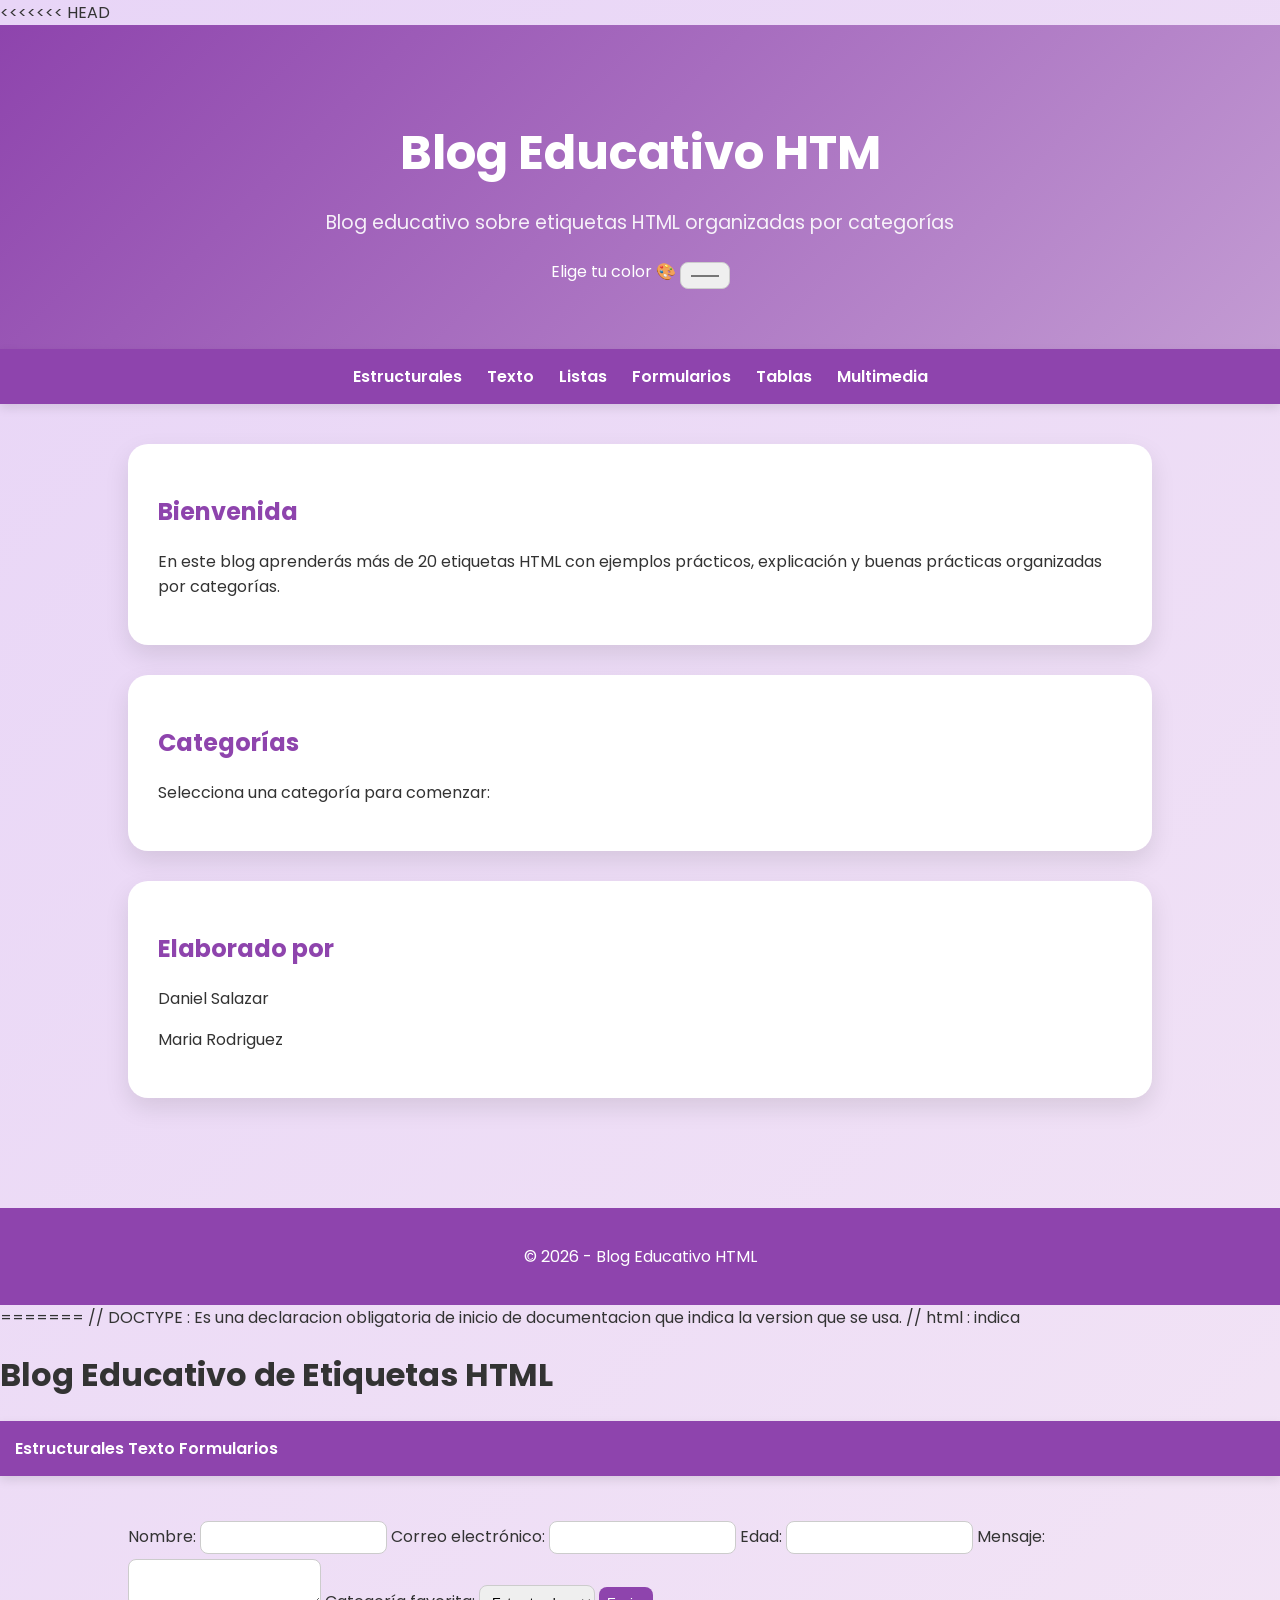
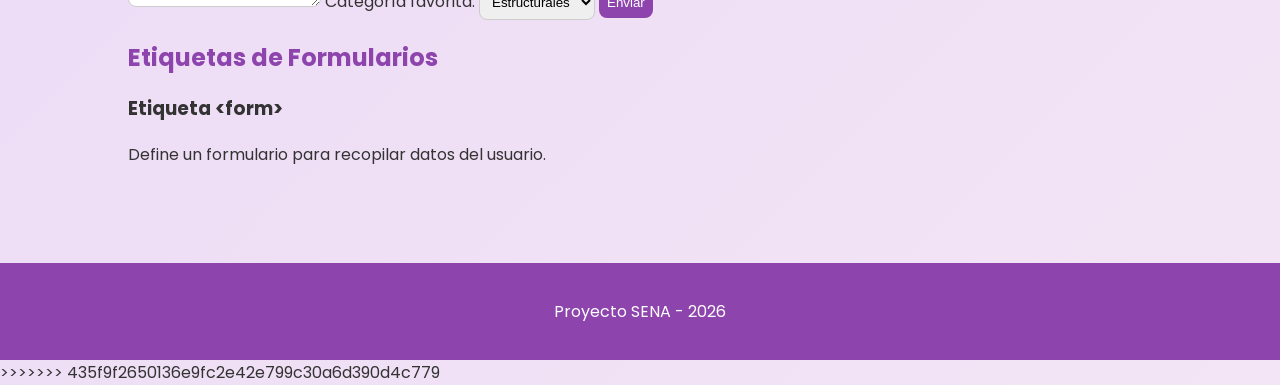
==== index.html @ 21c4c8a8 "Primer commit" ====
<<<<<<< HEAD
<!DOCTYPE html>
<html lang="es">
<head>
    <meta charset="UTF-8">
    <title>Blog Educativo HTML</title>
    <link rel="stylesheet" href="css/styles.css">
</head>
<body>

<header class="hero">
    <h1>Blog Educativo HTM</HTML></h1>
    <p>Blog educativo sobre etiquetas HTML organizadas por categorías</p>

    <!-- Selector de color -->
    <div class="color-picker">
    <label>Elige tu color 🎨</label>
    <input type="color" id="colorSelector">
</div>
</header>

<nav>
    <ul>
        <li><a href="pages/estructurales.html">Estructurales</a></li>
        <li><a href="pages/texto.html">Texto</a></li>
        <li><a href="pages/listas.html">Listas</a></li>
        <li><a href="pages/formularios.html">Formularios</a></li>
        <li><a href="pages/tablas.html">Tablas</a></li>
        <li><a href="pages/multimedia.html">Multimedia</a></li>
    </ul>
</nav>

<main>
    <section class="card">
        <h2>Bienvenida</h2>
        <p>
            En este blog aprenderás más de 20 etiquetas HTML con ejemplos prácticos,
            explicación y buenas prácticas organizadas por categorías.
        </p>
    </section>

    <section class="card">
        <h2>Categorías</h2>
        <p>Selecciona una categoría para comenzar:</p>
    </section>
    
       <section class="card">
        <h2>Elaborado por</h2>
        <p>Daniel Salazar</p>
             <p> Maria Rodriguez</p>
            </a>
    
        </p>
    </section>
</main>

<footer>
    <p>© 2026 - Blog Educativo HTML</p>
</footer>

<!-- SCRIPT PARA GUARDAR COLOR -->
<script>
const colorInput = document.getElementById("colorSelector");

// Cargar color guardado
const savedColor = localStorage.getItem("mainColor");
if (savedColor) {
    document.documentElement.style.setProperty('--main-color', savedColor);
    if(colorInput) colorInput.value = savedColor;
}

// Cambiar color
if (colorInput) {
    colorInput.addEventListener("input", function() {
        document.documentElement.style.setProperty('--main-color', this.value);
        localStorage.setItem("mainColor", this.value);
    });
}
</script>
</script>

</body>
=======
<!DOCTYPE html> // DOCTYPE : Es una declaracion obligatoria de inicio de documentacion que indica la version que se usa.
<html lang="es"> // html : indica 
<head>
    <meta charset="UTF-8">
    <title>Blog Educativo HTML</title>
    <link rel="stylesheet" href="estilos.css">
</head>
<body>

<header>
    <h1>Blog Educativo de Etiquetas HTML</h1>
</header>

<nav>
    <a href="#estructurales">Estructurales</a>
    <a href="#texto">Texto</a>
    <a href="#formularios">Formularios</a>
</nav>

<main>

    <section id="formularios">
        
        <form action="#" method="post">

    <label for="nombre">Nombre:</label>
    <input type="text" id="nombre" name="nombre" required>

    <label for="correo">Correo electrónico:</label>
    <input type="email" id="correo" name="correo" required>

    <label for="edad">Edad:</label>
    <input type="number" id="edad" name="edad">

    <label for="mensaje">Mensaje:</label>
    <textarea id="mensaje" name="mensaje"></textarea>

    <label for="categoria">Categoría favorita:</label>
    <select id="categoria" name="categoria">
        <option value="estructurales">Estructurales</option>
        <option value="texto">Texto</option>
        <option value="formularios">Formularios</option>
    </select>

    <button type="submit">Enviar</button>

</form>
        <h2>Etiquetas de Formularios</h2>

        <article>
            <h3>Etiqueta &lt;form&gt;</h3>
            <p>Define un formulario para recopilar datos del usuario.</p>
        </article>

        <!-- AQUÍ VA EL FORMULARIO -->
        
    </section>

</main>

<footer>
    <p>Proyecto SENA - 2026</p>
</footer>

</body>
>>>>>>> 435f9f2650136e9fc2e42e799c30a6d390d4c779
</html>
---- css/styles.css ----
/* FUENTE BONITA */
@import url('https://fonts.googleapis.com/css2?family=Poppins:wght@300;400;600&display=swap');

:root {
    --main-color: #8e44ad;
}

/* Transición suave en todo */
* {
    transition: all 5s ease;
}

body {
    margin: 0;
    font-family: 'Poppins', sans-serif;
    background: linear-gradient(135deg, #e8d5f7, #f3e5f5);
    color: #333;
}

/* HERO */
.hero {
    background: linear-gradient(135deg, var(--main-color), #c39bd3);
    color: white;
    text-align: center;
    padding: 60px 20px;
}

.hero h1 {
    font-size: 3rem;
    margin-bottom: 10px;
}

.hero p {
    font-size: 1.2rem;
    opacity: 0.9;
}

/* Selector de color */
.color-picker {
    margin-top: 20px;
}

/* NAV */
nav {
    background: var(--main-color);
    padding: 15px;
    box-shadow: 0 4px 10px rgba(0,0,0,0.1);
}

nav ul {
    list-style: none;
    display: flex;
    justify-content: center;
    gap: 25px;
    margin: 0;
    padding: 0;
}

nav a {
    text-decoration: none;
    color: white;
    font-weight: 600;
}

nav a:hover {
    color: #f9e79f;
    transform: scale(1.1);
}

/* MAIN */
main {
    padding: 40px 10%;
}

/* CARDS */
.card {
    background: white;
    padding: 30px;
    margin-bottom: 30px;
    border-radius: 20px;
    box-shadow: 0 10px 25px rgba(0,0,0,0.1);
}

.card:hover {
    transform: translateY(-5px);
}

/* TITULOS */
h2 {
    color: var(--main-color);
}

/* CODE */
pre {
    background: #f4f4f4;
    padding: 15px;
    border-radius: 10px;
    overflow-x: auto;
}

/* TABLAS */
table {
    width: 100%;
    border-collapse: collapse;
    margin-top: 15px;
}

th {
    background: var(--main-color);
    color: white;
}

th, td {
    padding: 10px;
    border: 1px solid #ddd;
}

/* FORMULARIO */
input, textarea, select, button {
    padding: 8px;
    border-radius: 8px;
    border: 1px solid #ccc;
    margin-top: 5px;
}

button {
    background: var(--main-color);
    color: white;
    border: none;
    cursor: pointer;
}

button:hover {
    opacity: 0.8;
}

/* FOOTER */
footer {
    text-align: center;
    padding: 20px;
    background: var(--main-color);
    color: white;
    margin-top: 40px;
}
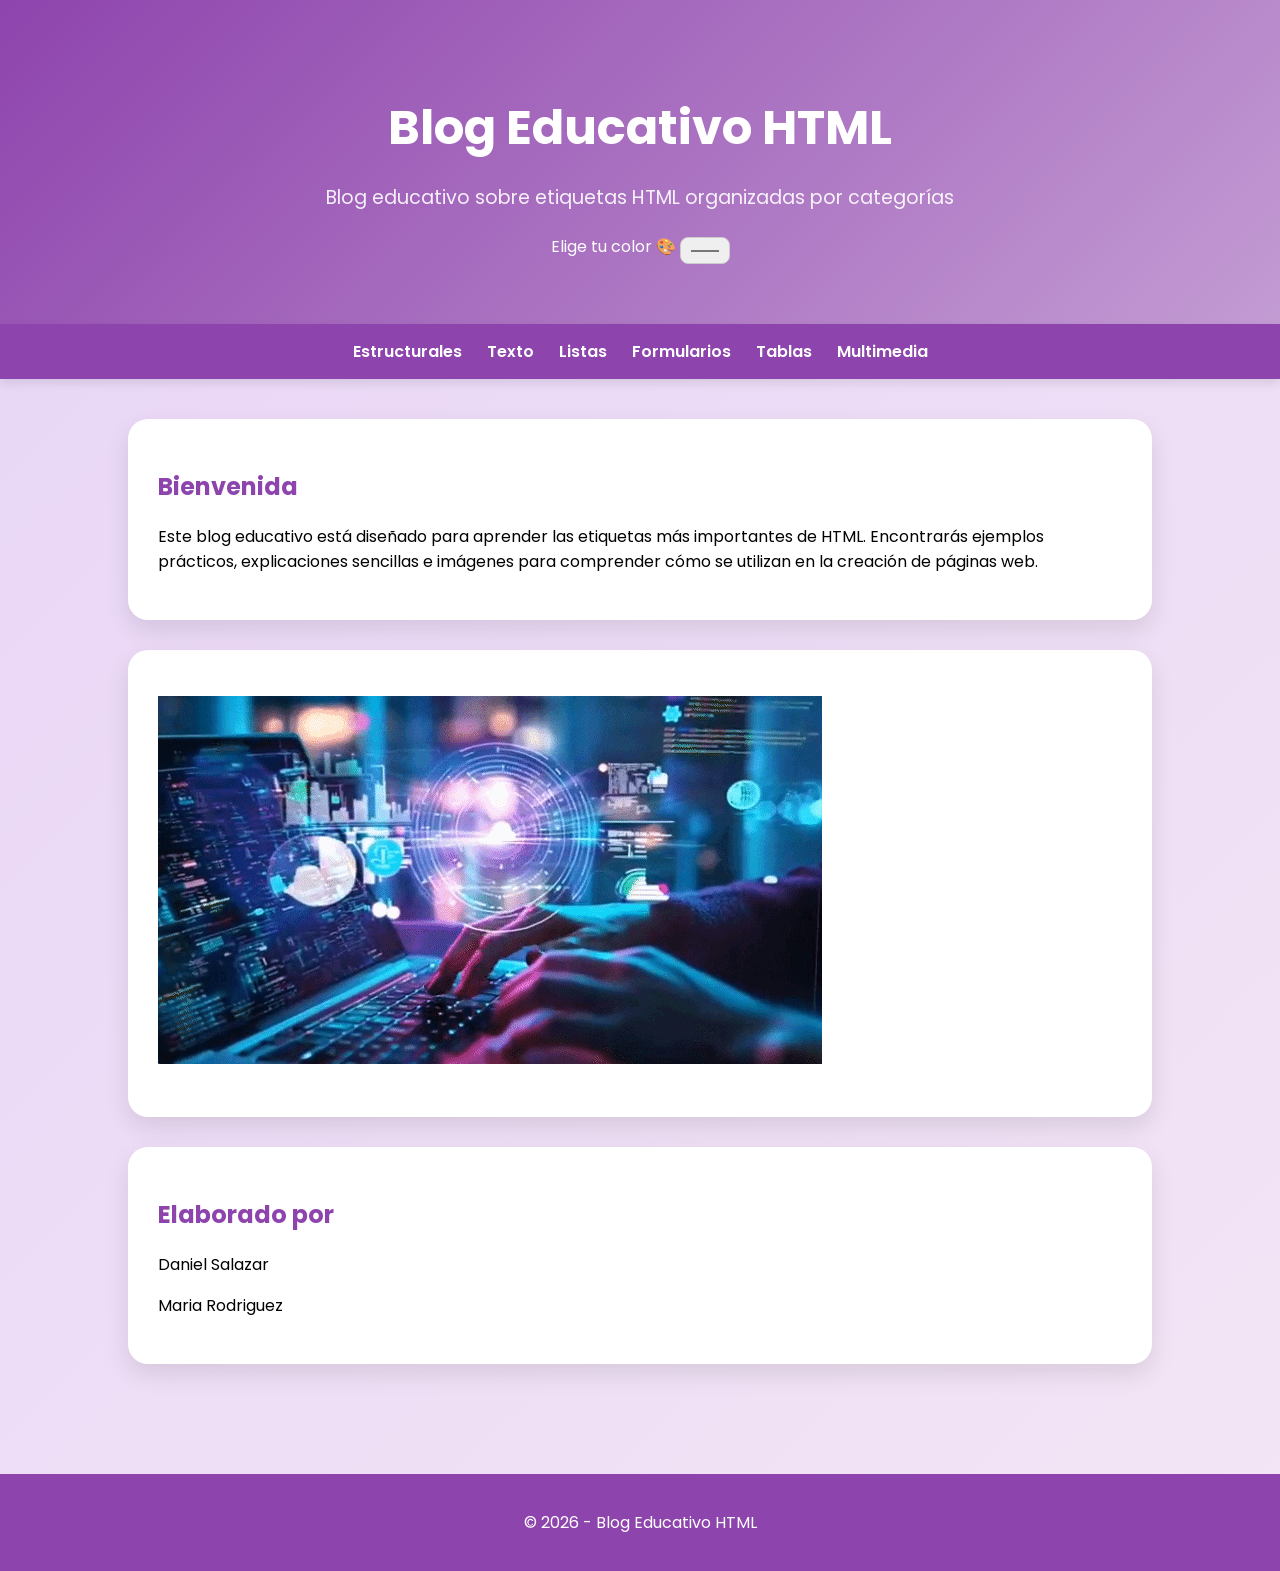
==== commit 2ad765f3: "5/03/2026" ====
--- a/index.html
+++ b/index.html
@@ -1,4 +1,3 @@
-<<<<<<< HEAD
 <!DOCTYPE html>
 <html lang="es">
 <head>
@@ -9,7 +8,7 @@
 <body>
 
 <header class="hero">
-    <h1>Blog Educativo HTM</HTML></h1>
+    <h1>Blog Educativo HTML</HTML></h1>
     <p>Blog educativo sobre etiquetas HTML organizadas por categorías</p>
 
     <!-- Selector de color -->
@@ -34,20 +33,22 @@
     <section class="card">
         <h2>Bienvenida</h2>
         <p>
-            En este blog aprenderás más de 20 etiquetas HTML con ejemplos prácticos,
-            explicación y buenas prácticas organizadas por categorías.
+            Este blog educativo está diseñado para aprender las etiquetas más importantes de HTML.
+           Encontrarás ejemplos prácticos, explicaciones sencillas e imágenes para comprender cómo se utilizan en la creación de páginas web.
         </p>
     </section>
 
     <section class="card">
-        <h2>Categorías</h2>
-        <p>Selecciona una categoría para comenzar:</p>
-    </section>
+         <p>
+     <img src="img/html.gif" alt="Ejemplo HTML">
+      <p>
+</section>
+
     
        <section class="card">
         <h2>Elaborado por</h2>
         <p>Daniel Salazar</p>
-             <p> Maria Rodriguez</p>
+       <p> Maria Rodriguez</p>
             </a>
     
         </p>
@@ -80,71 +81,4 @@
 </script>
 
 </body>
-=======
-<!DOCTYPE html> // DOCTYPE : Es una declaracion obligatoria de inicio de documentacion que indica la version que se usa.
-<html lang="es"> // html : indica 
-<head>
-    <meta charset="UTF-8">
-    <title>Blog Educativo HTML</title>
-    <link rel="stylesheet" href="estilos.css">
-</head>
-<body>
-
-<header>
-    <h1>Blog Educativo de Etiquetas HTML</h1>
-</header>
-
-<nav>
-    <a href="#estructurales">Estructurales</a>
-    <a href="#texto">Texto</a>
-    <a href="#formularios">Formularios</a>
-</nav>
-
-<main>
-
-    <section id="formularios">
-        
-        <form action="#" method="post">
-
-    <label for="nombre">Nombre:</label>
-    <input type="text" id="nombre" name="nombre" required>
-
-    <label for="correo">Correo electrónico:</label>
-    <input type="email" id="correo" name="correo" required>
-
-    <label for="edad">Edad:</label>
-    <input type="number" id="edad" name="edad">
-
-    <label for="mensaje">Mensaje:</label>
-    <textarea id="mensaje" name="mensaje"></textarea>
-
-    <label for="categoria">Categoría favorita:</label>
-    <select id="categoria" name="categoria">
-        <option value="estructurales">Estructurales</option>
-        <option value="texto">Texto</option>
-        <option value="formularios">Formularios</option>
-    </select>
-
-    <button type="submit">Enviar</button>
-
-</form>
-        <h2>Etiquetas de Formularios</h2>
-
-        <article>
-            <h3>Etiqueta &lt;form&gt;</h3>
-            <p>Define un formulario para recopilar datos del usuario.</p>
-        </article>
-
-        <!-- AQUÍ VA EL FORMULARIO -->
-        
-    </section>
-
-</main>
-
-<footer>
-    <p>Proyecto SENA - 2026</p>
-</footer>
-
-</body>
->>>>>>> 435f9f2650136e9fc2e42e799c30a6d390d4c779
 </html>
--- a/css/styles.css
+++ b/css/styles.css
@@ -8,13 +8,14 @@
 /* Transición suave en todo */
 * {
     transition: all 5s ease;
+
 }
 
 body {
     margin: 0;
     font-family: 'Poppins', sans-serif;
     background: linear-gradient(135deg, #e8d5f7, #f3e5f5);
-    color: #333;
+    color: #000000;
 }
 
 /* HERO */
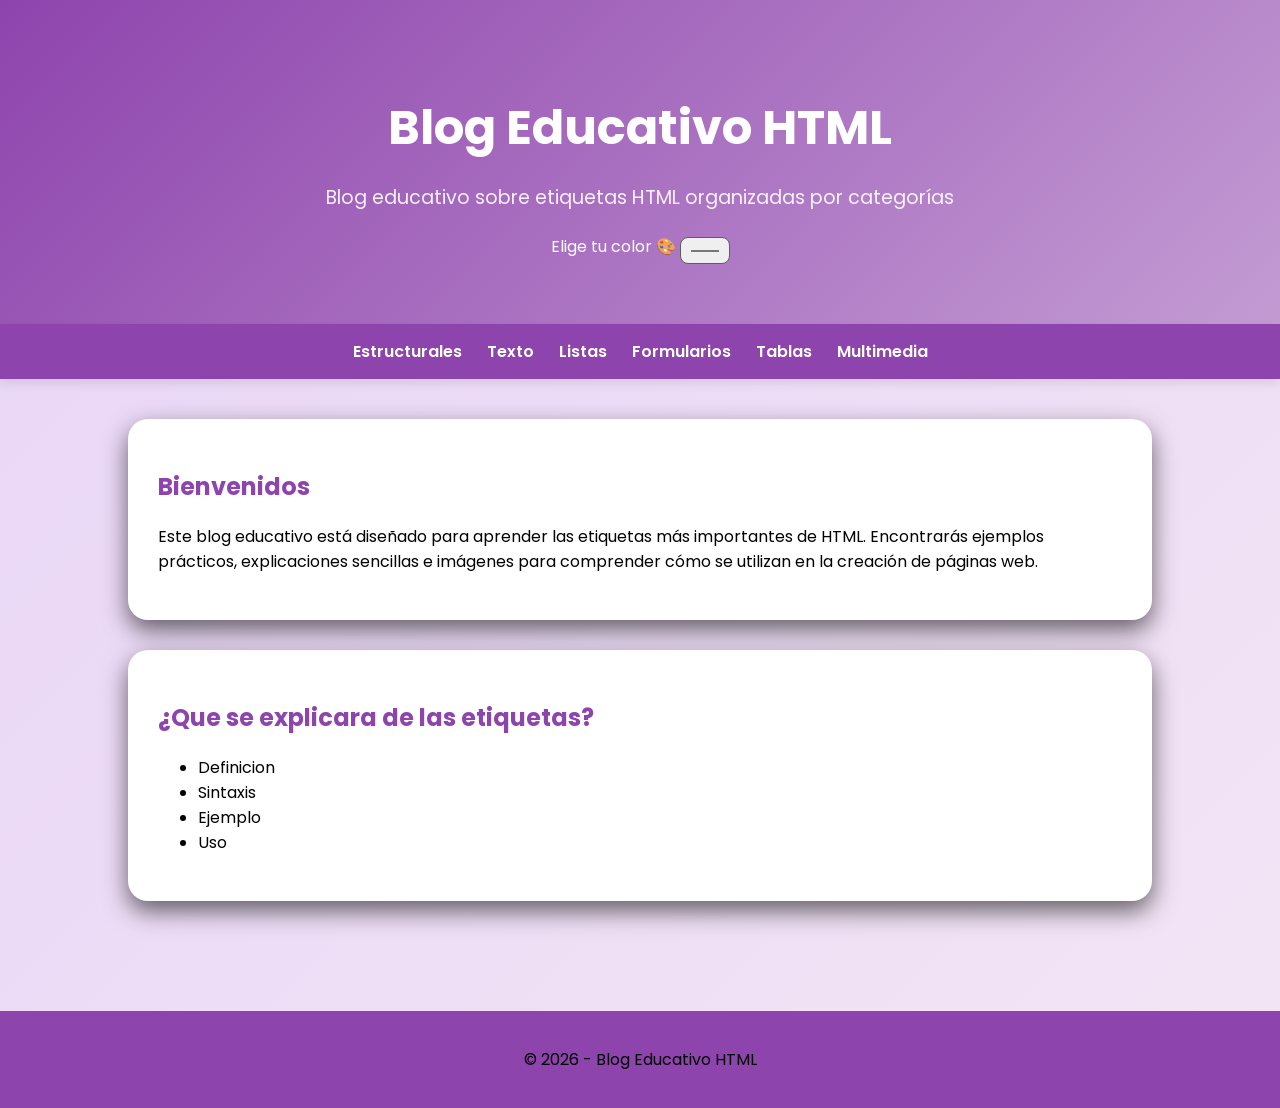
==== commit b9a39067: "Multimedia update" ====
--- a/index.html
+++ b/index.html
@@ -31,26 +31,21 @@
 
 <main>
     <section class="card">
-        <h2>Bienvenida</h2>
+        <h2>Bienvenidos</h2>
         <p>
             Este blog educativo está diseñado para aprender las etiquetas más importantes de HTML.
            Encontrarás ejemplos prácticos, explicaciones sencillas e imágenes para comprender cómo se utilizan en la creación de páginas web.
         </p>
     </section>
 
-    <section class="card">
-         <p>
-     <img src="img/html.gif" alt="Ejemplo HTML">
-      <p>
-</section>
-
-    
        <section class="card">
-        <h2>Elaborado por</h2>
-        <p>Daniel Salazar</p>
-       <p> Maria Rodriguez</p>
-            </a>
-    
+        <h2>¿Que se explicara de las etiquetas?</h2>
+        <ul> 
+            <li>Definicion</li>
+            <li>Sintaxis</li>
+            <li>Ejemplo</li>
+            <li>Uso</li>
+        </ul>
         </p>
     </section>
 </main>
--- a/css/styles.css
+++ b/css/styles.css
@@ -10,7 +10,11 @@
     transition: all 5s ease;
 
 }
-
+.card img {
+    width: 300px;
+    margin-top: 10px;
+    border-radius: 10px;
+}
 body {
     margin: 0;
     font-family: 'Poppins', sans-serif;
@@ -79,7 +83,16 @@
     padding: 30px;
     margin-bottom: 30px;
     border-radius: 20px;
-    box-shadow: 0 10px 25px rgba(0,0,0,0.1);
+    box-shadow: 0 10px 25px rgba(0, 0, 0, 0.579);
+}
+
+.card_1 {
+    background: white;
+    padding: 30px;
+    margin-bottom: 30px;
+    border-radius: 20px;
+    text-align: center;
+    box-shadow: 0 10px 25px rgba(0, 0, 0, 0.579);
 }
 
 .card:hover {
@@ -89,11 +102,18 @@
 /* TITULOS */
 h2 {
     color: var(--main-color);
+
+}
+
+h1  {
+
+    text-align: center;
+
 }
 
 /* CODE */
 pre {
-    background: #f4f4f4;
+    background: #c7c2c8;
     padding: 15px;
     border-radius: 10px;
     overflow-x: auto;
@@ -120,7 +140,7 @@
 input, textarea, select, button {
     padding: 8px;
     border-radius: 8px;
-    border: 1px solid #ccc;
+    border: 1px solid #5f5c5c;
     margin-top: 5px;
 }
 
@@ -140,6 +160,6 @@
     text-align: center;
     padding: 20px;
     background: var(--main-color);
-    color: white;
+    color: rgb(0, 0, 0);
     margin-top: 40px;
 }
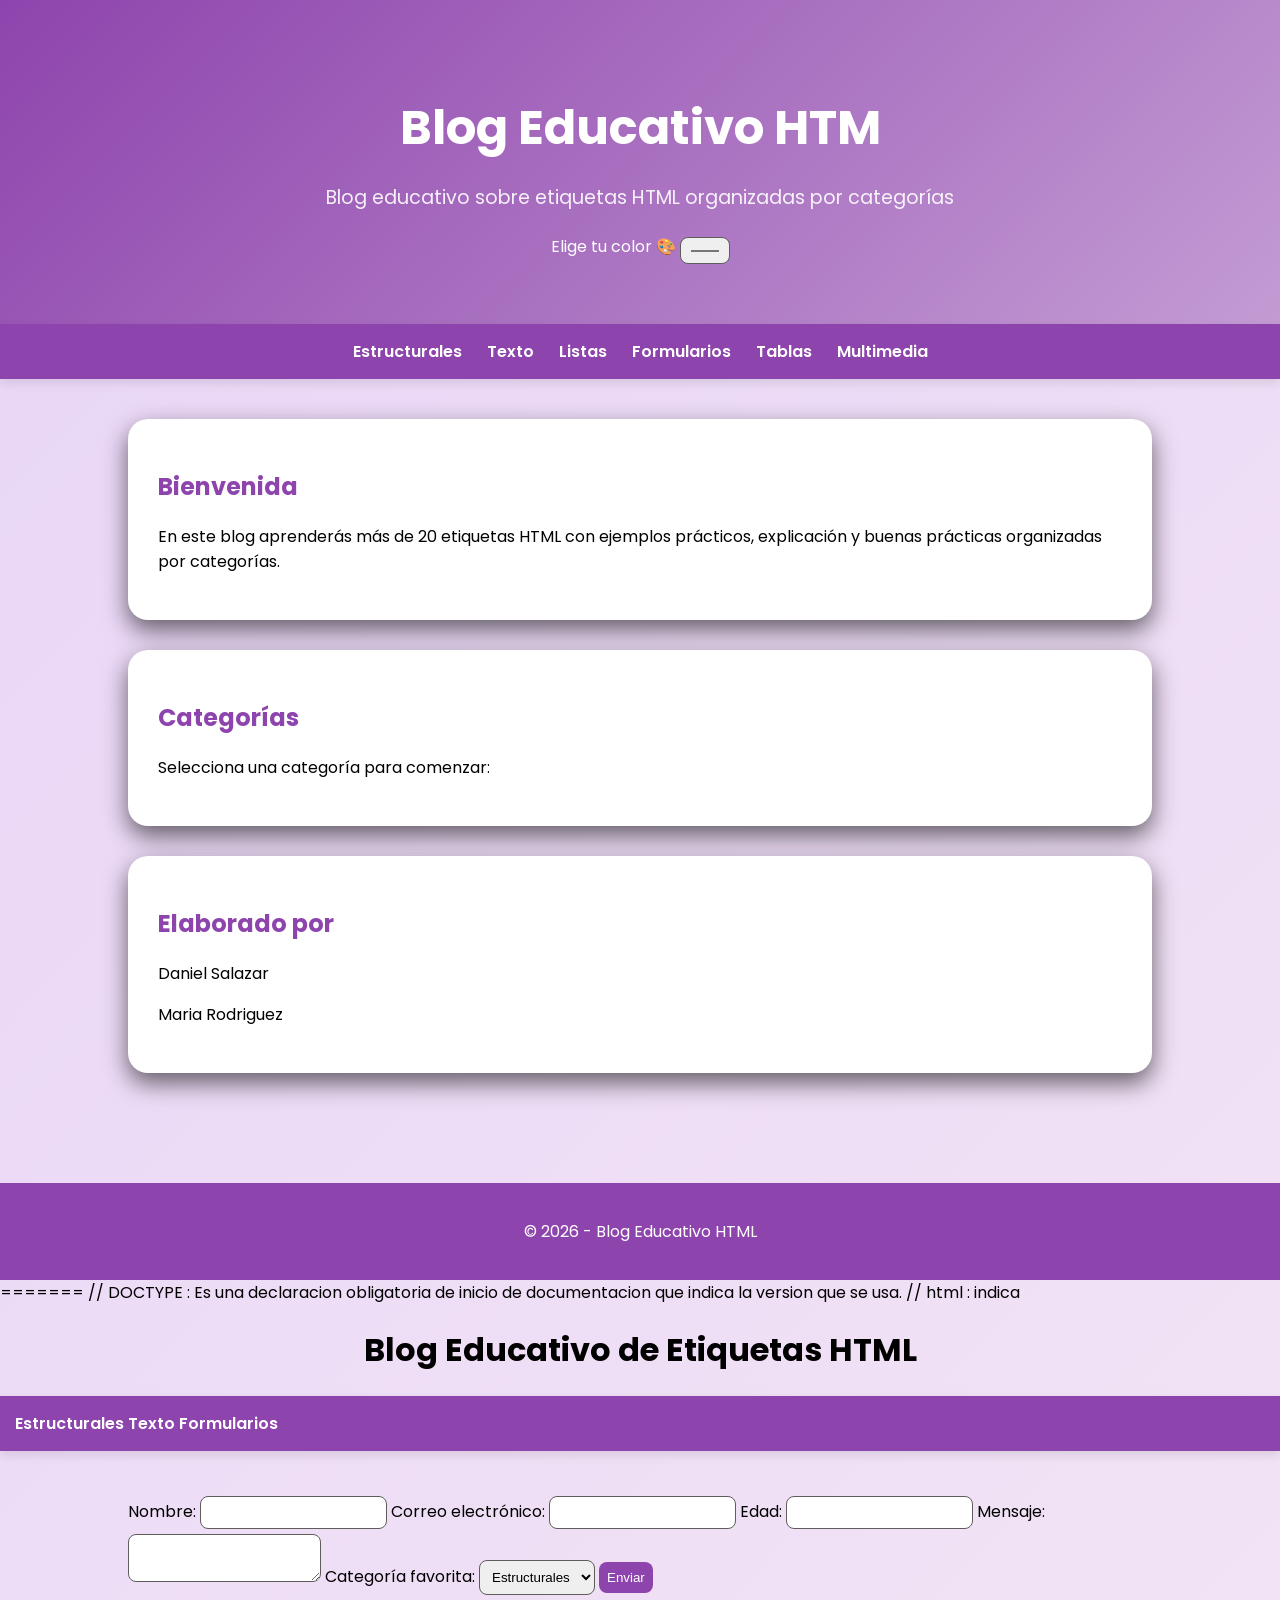
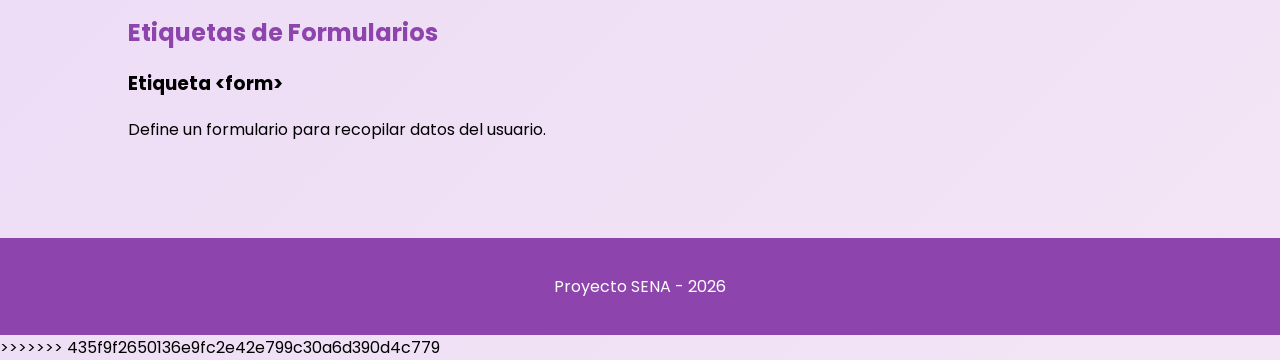
==== commit fc72e6e3: "cambios estructurales" ====
--- a/index.html
+++ b/index.html
@@ -1,3 +1,4 @@
+
 <!DOCTYPE html>
 <html lang="es">
 <head>
@@ -8,7 +9,7 @@
 <body>
 
 <header class="hero">
-    <h1>Blog Educativo HTML</HTML></h1>
+    <h1>Blog Educativo HTM</HTML></h1>
     <p>Blog educativo sobre etiquetas HTML organizadas por categorías</p>
 
     <!-- Selector de color -->
@@ -31,21 +32,24 @@
 
 <main>
     <section class="card">
-        <h2>Bienvenidos</h2>
+        <h2>Bienvenida</h2>
         <p>
-            Este blog educativo está diseñado para aprender las etiquetas más importantes de HTML.
-           Encontrarás ejemplos prácticos, explicaciones sencillas e imágenes para comprender cómo se utilizan en la creación de páginas web.
+            En este blog aprenderás más de 20 etiquetas HTML con ejemplos prácticos,
+            explicación y buenas prácticas organizadas por categorías.
         </p>
     </section>
 
+    <section class="card">
+        <h2>Categorías</h2>
+        <p>Selecciona una categoría para comenzar:</p>
+    </section>
+    
        <section class="card">
-        <h2>¿Que se explicara de las etiquetas?</h2>
-        <ul> 
-            <li>Definicion</li>
-            <li>Sintaxis</li>
-            <li>Ejemplo</li>
-            <li>Uso</li>
-        </ul>
+        <h2>Elaborado por</h2>
+        <p>Daniel Salazar</p>
+             <p> Maria Rodriguez</p>
+            </a>
+    
         </p>
     </section>
 </main>
@@ -76,4 +80,71 @@
 </script>
 
 </body>
+=======
+<!DOCTYPE html> // DOCTYPE : Es una declaracion obligatoria de inicio de documentacion que indica la version que se usa.
+<html lang="es"> // html : indica 
+<head>
+    <meta charset="UTF-8">
+    <title>Blog Educativo HTML</title>
+    <link rel="stylesheet" href="estilos.css">
+</head>
+<body>
+
+<header>
+    <h1>Blog Educativo de Etiquetas HTML</h1>
+</header>
+
+<nav>
+    <a href="#estructurales">Estructurales</a>
+    <a href="#texto">Texto</a>
+    <a href="#formularios">Formularios</a>
+</nav>
+
+<main>
+
+    <section id="formularios">
+        
+        <form action="#" method="post">
+
+    <label for="nombre">Nombre:</label>
+    <input type="text" id="nombre" name="nombre" required>
+
+    <label for="correo">Correo electrónico:</label>
+    <input type="email" id="correo" name="correo" required>
+
+    <label for="edad">Edad:</label>
+    <input type="number" id="edad" name="edad">
+
+    <label for="mensaje">Mensaje:</label>
+    <textarea id="mensaje" name="mensaje"></textarea>
+
+    <label for="categoria">Categoría favorita:</label>
+    <select id="categoria" name="categoria">
+        <option value="estructurales">Estructurales</option>
+        <option value="texto">Texto</option>
+        <option value="formularios">Formularios</option>
+    </select>
+
+    <button type="submit">Enviar</button>
+
+</form>
+        <h2>Etiquetas de Formularios</h2>
+
+        <article>
+            <h3>Etiqueta &lt;form&gt;</h3>
+            <p>Define un formulario para recopilar datos del usuario.</p>
+        </article>
+
+        <!-- AQUÍ VA EL FORMULARIO -->
+        
+    </section>
+
+</main>
+
+<footer>
+    <p>Proyecto SENA - 2026</p>
+</footer>
+
+</body>
+>>>>>>> 435f9f2650136e9fc2e42e799c30a6d390d4c779
 </html>
--- a/css/styles.css
+++ b/css/styles.css
@@ -7,7 +7,7 @@
 
 /* Transición suave en todo */
 * {
-    transition: all 5s ease;
+    transition: all 0.3s ease;
 
 }
 .card img {
@@ -160,6 +160,6 @@
     text-align: center;
     padding: 20px;
     background: var(--main-color);
-    color: rgb(0, 0, 0);
+    color: rgb(255, 255, 255);
     margin-top: 40px;
 }
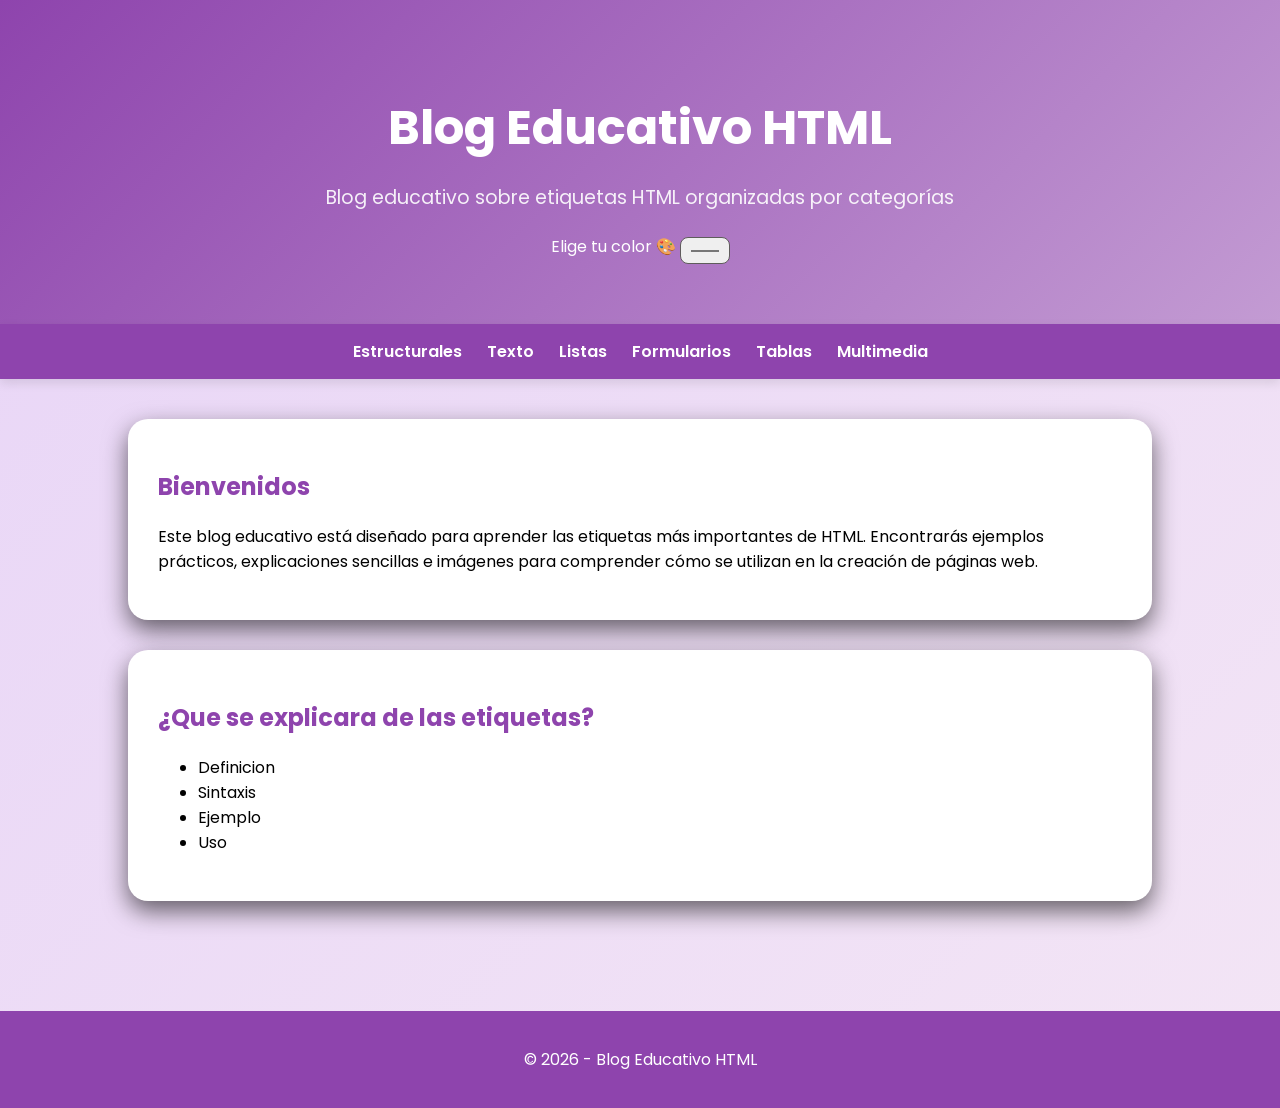
==== commit 9fa9d8e6: "conflicto resuelto" ====
--- a/index.html
+++ b/index.html
@@ -1,4 +1,3 @@
-
 <!DOCTYPE html>
 <html lang="es">
 <head>
@@ -9,7 +8,7 @@
 <body>
 
 <header class="hero">
-    <h1>Blog Educativo HTM</HTML></h1>
+    <h1>Blog Educativo HTML</HTML></h1>
     <p>Blog educativo sobre etiquetas HTML organizadas por categorías</p>
 
     <!-- Selector de color -->
@@ -32,24 +31,21 @@
 
 <main>
     <section class="card">
-        <h2>Bienvenida</h2>
+        <h2>Bienvenidos</h2>
         <p>
-            En este blog aprenderás más de 20 etiquetas HTML con ejemplos prácticos,
-            explicación y buenas prácticas organizadas por categorías.
+            Este blog educativo está diseñado para aprender las etiquetas más importantes de HTML.
+           Encontrarás ejemplos prácticos, explicaciones sencillas e imágenes para comprender cómo se utilizan en la creación de páginas web.
         </p>
     </section>
 
-    <section class="card">
-        <h2>Categorías</h2>
-        <p>Selecciona una categoría para comenzar:</p>
-    </section>
-    
        <section class="card">
-        <h2>Elaborado por</h2>
-        <p>Daniel Salazar</p>
-             <p> Maria Rodriguez</p>
-            </a>
-    
+        <h2>¿Que se explicara de las etiquetas?</h2>
+        <ul> 
+            <li>Definicion</li>
+            <li>Sintaxis</li>
+            <li>Ejemplo</li>
+            <li>Uso</li>
+        </ul>
         </p>
     </section>
 </main>
@@ -80,71 +76,4 @@
 </script>
 
 </body>
-=======
-<!DOCTYPE html> // DOCTYPE : Es una declaracion obligatoria de inicio de documentacion que indica la version que se usa.
-<html lang="es"> // html : indica 
-<head>
-    <meta charset="UTF-8">
-    <title>Blog Educativo HTML</title>
-    <link rel="stylesheet" href="estilos.css">
-</head>
-<body>
-
-<header>
-    <h1>Blog Educativo de Etiquetas HTML</h1>
-</header>
-
-<nav>
-    <a href="#estructurales">Estructurales</a>
-    <a href="#texto">Texto</a>
-    <a href="#formularios">Formularios</a>
-</nav>
-
-<main>
-
-    <section id="formularios">
-        
-        <form action="#" method="post">
-
-    <label for="nombre">Nombre:</label>
-    <input type="text" id="nombre" name="nombre" required>
-
-    <label for="correo">Correo electrónico:</label>
-    <input type="email" id="correo" name="correo" required>
-
-    <label for="edad">Edad:</label>
-    <input type="number" id="edad" name="edad">
-
-    <label for="mensaje">Mensaje:</label>
-    <textarea id="mensaje" name="mensaje"></textarea>
-
-    <label for="categoria">Categoría favorita:</label>
-    <select id="categoria" name="categoria">
-        <option value="estructurales">Estructurales</option>
-        <option value="texto">Texto</option>
-        <option value="formularios">Formularios</option>
-    </select>
-
-    <button type="submit">Enviar</button>
-
-</form>
-        <h2>Etiquetas de Formularios</h2>
-
-        <article>
-            <h3>Etiqueta &lt;form&gt;</h3>
-            <p>Define un formulario para recopilar datos del usuario.</p>
-        </article>
-
-        <!-- AQUÍ VA EL FORMULARIO -->
-        
-    </section>
-
-</main>
-
-<footer>
-    <p>Proyecto SENA - 2026</p>
-</footer>
-
-</body>
->>>>>>> 435f9f2650136e9fc2e42e799c30a6d390d4c779
 </html>
